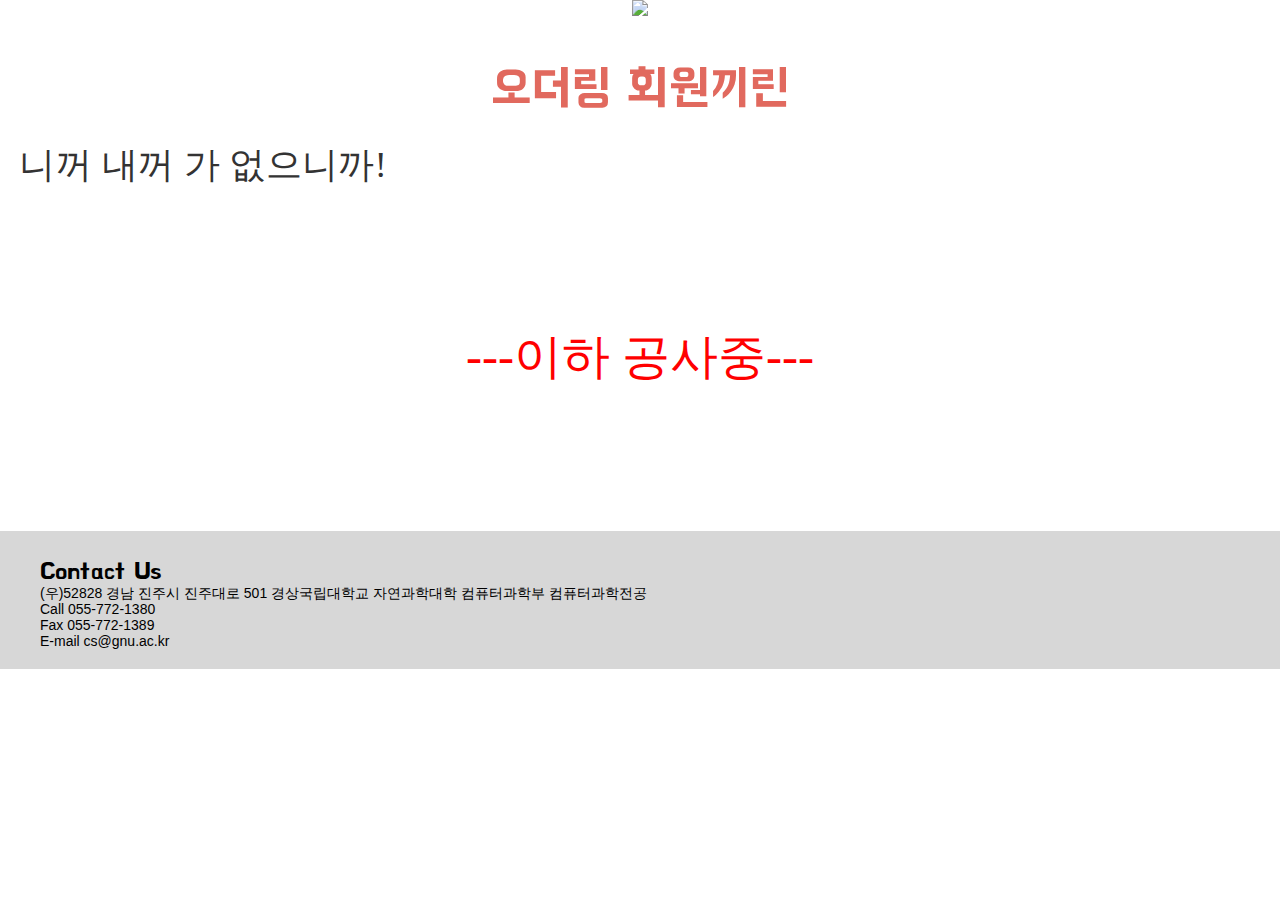
==== Coupon_EventPage.html @ ef160b81 "쿠폰 이벤트 페이지 작업(미완)" ====
<!DOCTYPE html>
<html lang="ko" style="background-color: white;">
  
    <head>
        <meta charset="UTF-8">

        <!-- user-scalable=no 는 모바일 기기에서 확대/축소 를 불가능하게 한다-->
        <meta name="viewport" content="width=device-width, initial-scale=1, maximum-scale=1, user-scalable=no">

        <title>오더링 회원이라면 쿠폰 무한제공</title>

        <!-- 부트스트랩 CSS-->
        <link rel="stylesheet" href="https://maxcdn.bootstrapcdn.com/bootstrap/3.3.2/css/bootstrap.min.css">

        <!-- AOS(스크롤 시 애니메이션 시작) 라이브러리-->
        <link href="https://unpkg.com/aos@2.3.1/dist/aos.css" rel="stylesheet"> 
        <script src="https://unpkg.com/aos@2.3.1/dist/aos.js"></script> 
        <script src="https://code.jquery.com/jquery-1.11.3.min.js"></script> 
        <link rel="stylesheet" href="./index.css">
          
    </head>

    <body>
        <!-- AOS 초기화 -->
        <script> 
            AOS.init(); 
        </script>

        <div class="row" style="background-color: white;">
            <div class="col-md-12" style="background-color: white; text-align: center; margin-bottom: 50px;">
                <img src="./images/coupon_inside_title_background.gif" width=100%, height=auto>
            </div>
        </div>

        <div class="row" style="background-color: white;">
            <div class="col-md-12" style="text-align: center; margin-bottom: 30px;">
                <span style="font-size: 48px">
                    <p data-aos="flip-right" class="bm-font" style="letter-spacing:0.01em; color: #E1695E" ><b>오더링 회원끼린</b></p>
                </span>
            </div>
            <div class="col-md-4" style="text-align: center; margin-bottom: 150px;">
                <span style="font-size: 36px">
                    <span data-aos="fade-in" data-aos-duration="500" data-aos-delay="300" class="bmeul-font" style="letter-spacing:0.01em;">
                        <b>니꺼</b>
                    </span>
                    <span data-aos="fade-in" data-aos-duration="500" data-aos-delay="700" class="bmeul-font" style="letter-spacing:0.01em;">
                        <b>내꺼</b>
                    </span>
                    <span data-aos="fade-in" data-aos-duration="500" data-aos-delay="1100" class="bmeul-font" style="letter-spacing:0.01em">
                        <b>가 없으니까!</b>
                    </span>
                </span>
            </div>




            <div class="col-md-12" style="text-align: center; margin-bottom: 150px;">
                <span class="bm-jua" style="color:red; margin-top: 100px;">
                    <b style="font-size: 48px;">---이하 공사중---</b>
                </span>
            </div>



        </div>


        <div class="row" id="closing">
            <div class="col-md-12">
                <span class="bm-font" style="font-size: 24px; color: black;"><b>Contact Us</b></span>
            </div>
            <div class="col-md-12">
                <span class="closing-text">(우)52828 경남 진주시 진주대로 501 경상국립대학교 자연과학대학 컴퓨터과학부 컴퓨터과학전공</span>
            </div>
            <div class="col-md-12">
                <span class="closing-text"><b>Call </b>055-772-1380</span>
            </div>
            <div class="col-md-12">
                <span class="closing-text"><b>Fax </b>055-772-1389</span>
            </div>
            <div class="col-md-12">
                <span class="closing-text"><b>E-mail </b>cs@gnu.ac.kr</span>
            </div>
        </div>
    </body>
</html>
---- index.css ----
@import url('./reset.css');

/*구글 웹 폰트 적용*/
@import url(//fonts.googleapis.com/earlyaccess/jejumyeongjo.css);
            
.ordering_font{
    font-family: 'Jeju Myeongjo', serif;/*웹 폰트 지정*/
    color: #E1695E;
    font-size: large;
}

@font-face{
font-family:'BMHANNAPro'; /*글꼴*/
src: local('BMHANNAPro'),
url('BMHANNAPro.ttf') format('truetype');
}

@font-face{
font-family:'SquarePeg'; /*글꼴*/
src: local('SquarePeg'),
url('SquarePeg.ttf') format('truetype');
}

body {
    width: 100%;
}

/*웹 폰트 지정*/
.bm-font{
    font-family: 'BMHANNAPro', sans-serif;
    color: black;
}

.square-font{
    font-family: 'SquarePeg', sans-serif;
    color: black;
}

.closing-text{
    font-family: sans-serif;
    color: black;
    font-size: 14px;
}
/***********/

.insta{
    margin-bottom: 150px;
}

#padtop{
    padding:50px 0px 0px 0px;
}

#padtopbot{
    padding:50px 0px 50px 0px;
}

#padbot{
    padding:0px 0px 50px 0px;
}

#padtopbotlg{
    padding:300px 0px 100px 0px;
}

#mediumpad{
    padding:50px 0px 0px 0px;
}

#martop{
    margin:50px 0px 0px 0px;
}

#marbot{
    margin:0px 0px 50px 0px;
}
#martopbot{
    margin:50px 0px 50px 0px;
}

#martopbotlg{
    margin:300px 0px 100px 0px;
}

#medium{
    margin:50px 0px 0px 0px;
}

#closing{
    background-color: rgb(215, 215, 215); 
    padding-left: 40px;
    padding-right: 50px;
    padding-top: 30px;
    padding-bottom: 20px;
}
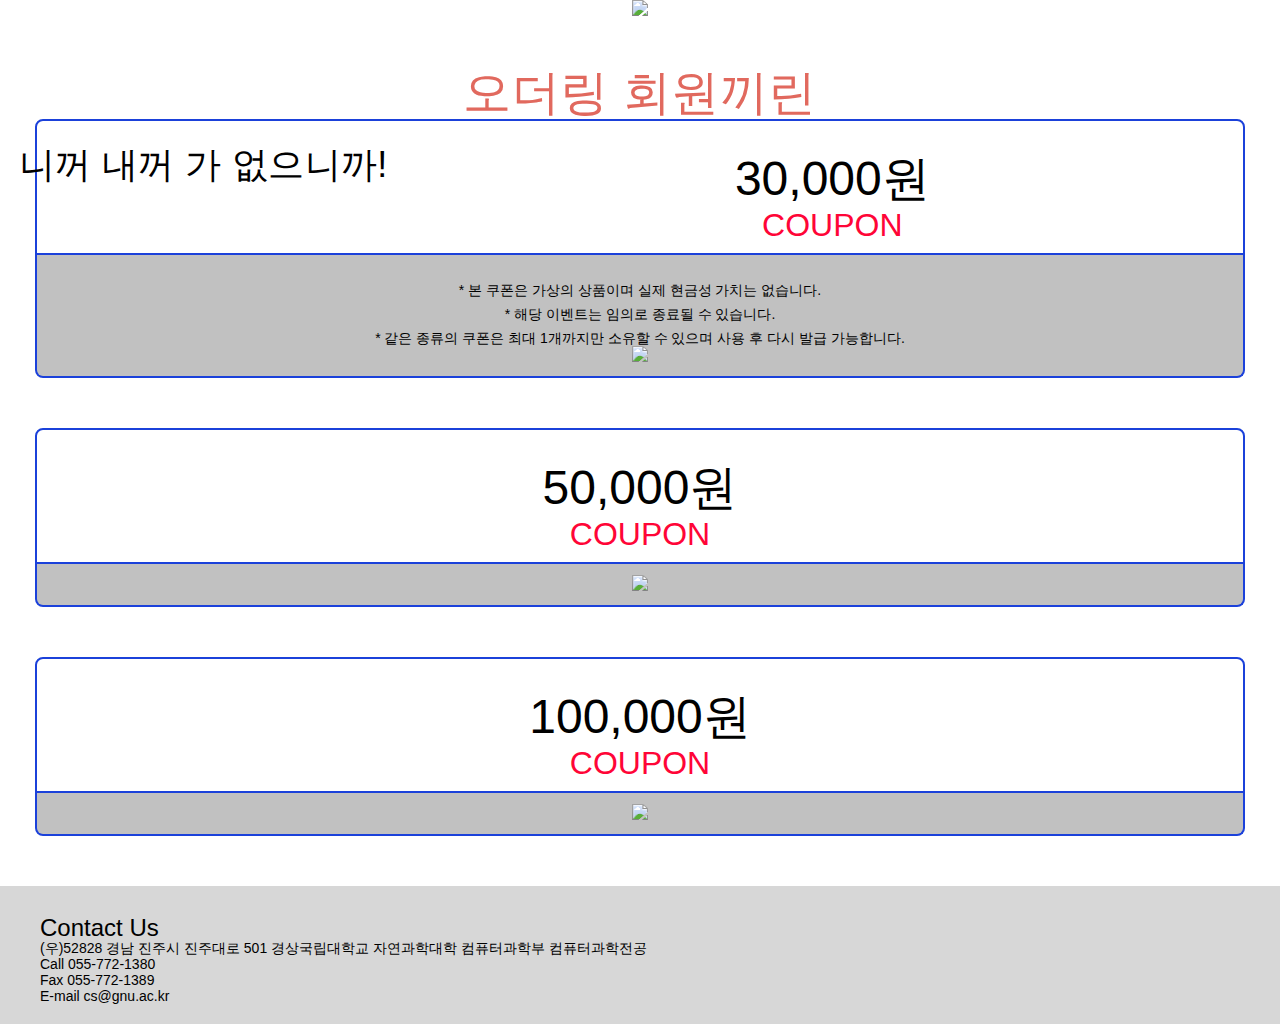
==== commit 5fd28166: "쿠폰 다운로드 버튼 클릭 이벤트 임시 적용" ====
--- a/Coupon_EventPage.html
+++ b/Coupon_EventPage.html
@@ -38,7 +38,7 @@
                     <p data-aos="flip-right" class="bm-font" style="letter-spacing:0.01em; color: #E1695E" ><b>오더링 회원끼린</b></p>
                 </span>
             </div>
-            <div class="col-md-4" style="text-align: center; margin-bottom: 150px;">
+            <div class="col-md-4" style="text-align: center; margin-bottom: 100px;">
                 <span style="font-size: 36px">
                     <span data-aos="fade-in" data-aos-duration="500" data-aos-delay="300" class="bmeul-font" style="letter-spacing:0.01em;">
                         <b>니꺼</b>
@@ -52,17 +52,35 @@
                 </span>
             </div>
 
-
-
-
-            <div class="col-md-12" style="text-align: center; margin-bottom: 150px;">
-                <span class="bm-jua" style="color:red; margin-top: 100px;">
-                    <b style="font-size: 48px;">---이하 공사중---</b>
-                </span>
+            <div class="col-md-12">
+                <p class="download-text">* 본 쿠폰은 가상의 상품이며 실제 현금성 가치는 없습니다.</p>
+                <p class="download-text" style="margin-top: 10px;">* 해당 이벤트는 임의로 종료될 수 있습니다.</p>
+                <p class="download-text" style="margin-top: 10px; padding-left: 10px; padding-right: 10px;">* 같은 종류의 쿠폰은 최대 1개까지만 소유할 수 있으며 사용 후 다시 발급 가능합니다.</p>
+            </div>
+            
+            <div class = "couponbox">
+                <p style="font-size: 48px;" class="bmdh-font">30,000원</p>
+                <p style="margin-top: 30px;font-size: 32px;color: rgb(255, 5, 55);" class="bmdh-font">COUPON</p>
+            </div>
+            <div type="button" class = "download-background">
+                <button type="button" class="download-btn" onclick="alert('3만원 쿠폰 클릭')"><img src="./images/download-icon.png" width="40px" height="auto"></button>
             </div>
 
+            <div class = "couponbox">
+                <p style="font-size: 48px;" class="bmdh-font">50,000원</p>
+                <p style="margin-top: 30px;font-size: 32px;color: rgb(255, 5, 55);" class="bmdh-font">COUPON</p>
+            </div>
+            <div type="button" class = "download-background">
+                <button type="button" class="download-btn" onclick="alert('5만원 쿠폰 클릭')"><img src="./images/download-icon.png" width="40px" height="auto"></button>
+            </div>
 
-
+            <div class = "couponbox">
+                <p style="font-size: 48px;" class="bmdh-font">100,000원</p>
+                <p style="margin-top: 30px;font-size: 32px;color: rgb(255, 5, 55);" class="bmdh-font">COUPON</p>
+            </div>
+            <div type="button" class = "download-background" style="margin-bottom: 50px;">
+                <button type="button" class="download-btn" onclick="alert('10만원 쿠폰 클릭')"><img src="./images/download-icon.png" width="40px" height="auto"></button>
+            </div>
         </div>
 
 
--- a/index.css
+++ b/index.css
@@ -12,13 +12,37 @@
 @font-face{
 font-family:'BMHANNAPro'; /*글꼴*/
 src: local('BMHANNAPro'),
-url('BMHANNAPro.ttf') format('truetype');
+url('./fonts/BMHANNAPro.ttf') format('truetype');
 }
 
 @font-face{
 font-family:'SquarePeg'; /*글꼴*/
 src: local('SquarePeg'),
-url('SquarePeg.ttf') format('truetype');
+url('./fonts/SquarePeg.ttf') format('truetype');
+}
+
+@font-face{
+font-family:'BMDOHYEON'; /*글꼴*/
+src: local('BMDOHYEON'),
+url('./fonts/BMDOHYEON.ttf') format('truetype');
+}
+
+@font-face{
+font-family:'BMEULJIROTTF'; /*글꼴*/
+src: local('BMEULJIROTTF'),
+url('./fonts/BMEULJIROTTF.ttf') format('truetype');
+}
+
+@font-face{
+font-family:'BMJUA'; /*글꼴*/
+src: local('BMJUA'),
+url('./fonts/BMJUA.ttf') format('truetype');
+}
+
+@font-face{
+font-family:'BMKIRANGHAERANG'; /*글꼴*/
+src: local('BMKIRANGHAERANG'),
+url('./fonts/BMKIRANGHAERANG.ttf') format('truetype');
 }
 
 body {
@@ -31,11 +55,74 @@
     color: black;
 }
 
+.bmjua-font{
+    font-family: 'BMHANNAPro', sans-serif;
+    color: black;
+}
+
+.bmdh-font{
+    font-family: 'BMDOHYEON', sans-serif;
+    color: black;
+}
+
+.bmeul-font{
+    font-family: 'BMEULJIROTTF', sans-serif;
+    color: black;
+}
+
+.bmki-font{
+    font-family: 'BMKIRANGHAERANG', sans-serif;
+    color: black;
+}
 .square-font{
     font-family: 'SquarePeg', sans-serif;
     color: black;
 }
 
+/* 모서리 둥근 사각형 */
+.couponbox {
+    background-color: white;
+    border: 2px solid rgb(27, 65, 218);
+    line-height: 1rem;
+    border-top-left-radius: 0.5rem;
+    border-top-right-radius: 0.5rem;
+    margin-left: 50px;
+    margin-right: 50px; 
+    width: auto; 
+    height: auto;
+    text-align: center;
+    margin-top: 50px;
+    padding-top: 50px;
+    padding-bottom: 20px;
+}
+.download-background {
+    background-color: #c1c1c1;
+    border-bottom: 2px solid rgb(27, 65, 218);
+    border-left: 2px solid rgb(27, 65, 218);
+    border-right: 2px solid rgb(27, 65, 218);
+    line-height: 1rem;
+    border-bottom-left-radius: 0.5rem;
+    border-bottom-right-radius: 0.5rem;
+    margin-left: 50px;
+    margin-right: 50px; 
+    width: auto; 
+    height: auto;
+    text-align: center;
+    padding-top: 10px;
+    padding-bottom: 10px;
+}
+.download-btn {
+    background-color: #c1c1c1;
+    text-align: center;
+    border: 0;
+    outline: 0;
+}
+.download-text{
+    text-align: center;
+    font-family: sans-serif;
+    color: black;
+    font-size: 14px;
+}
 .closing-text{
     font-family: sans-serif;
     color: black;
@@ -46,6 +133,8 @@
 .insta{
     margin-bottom: 150px;
 }
+
+
 
 #padtop{
     padding:50px 0px 0px 0px;
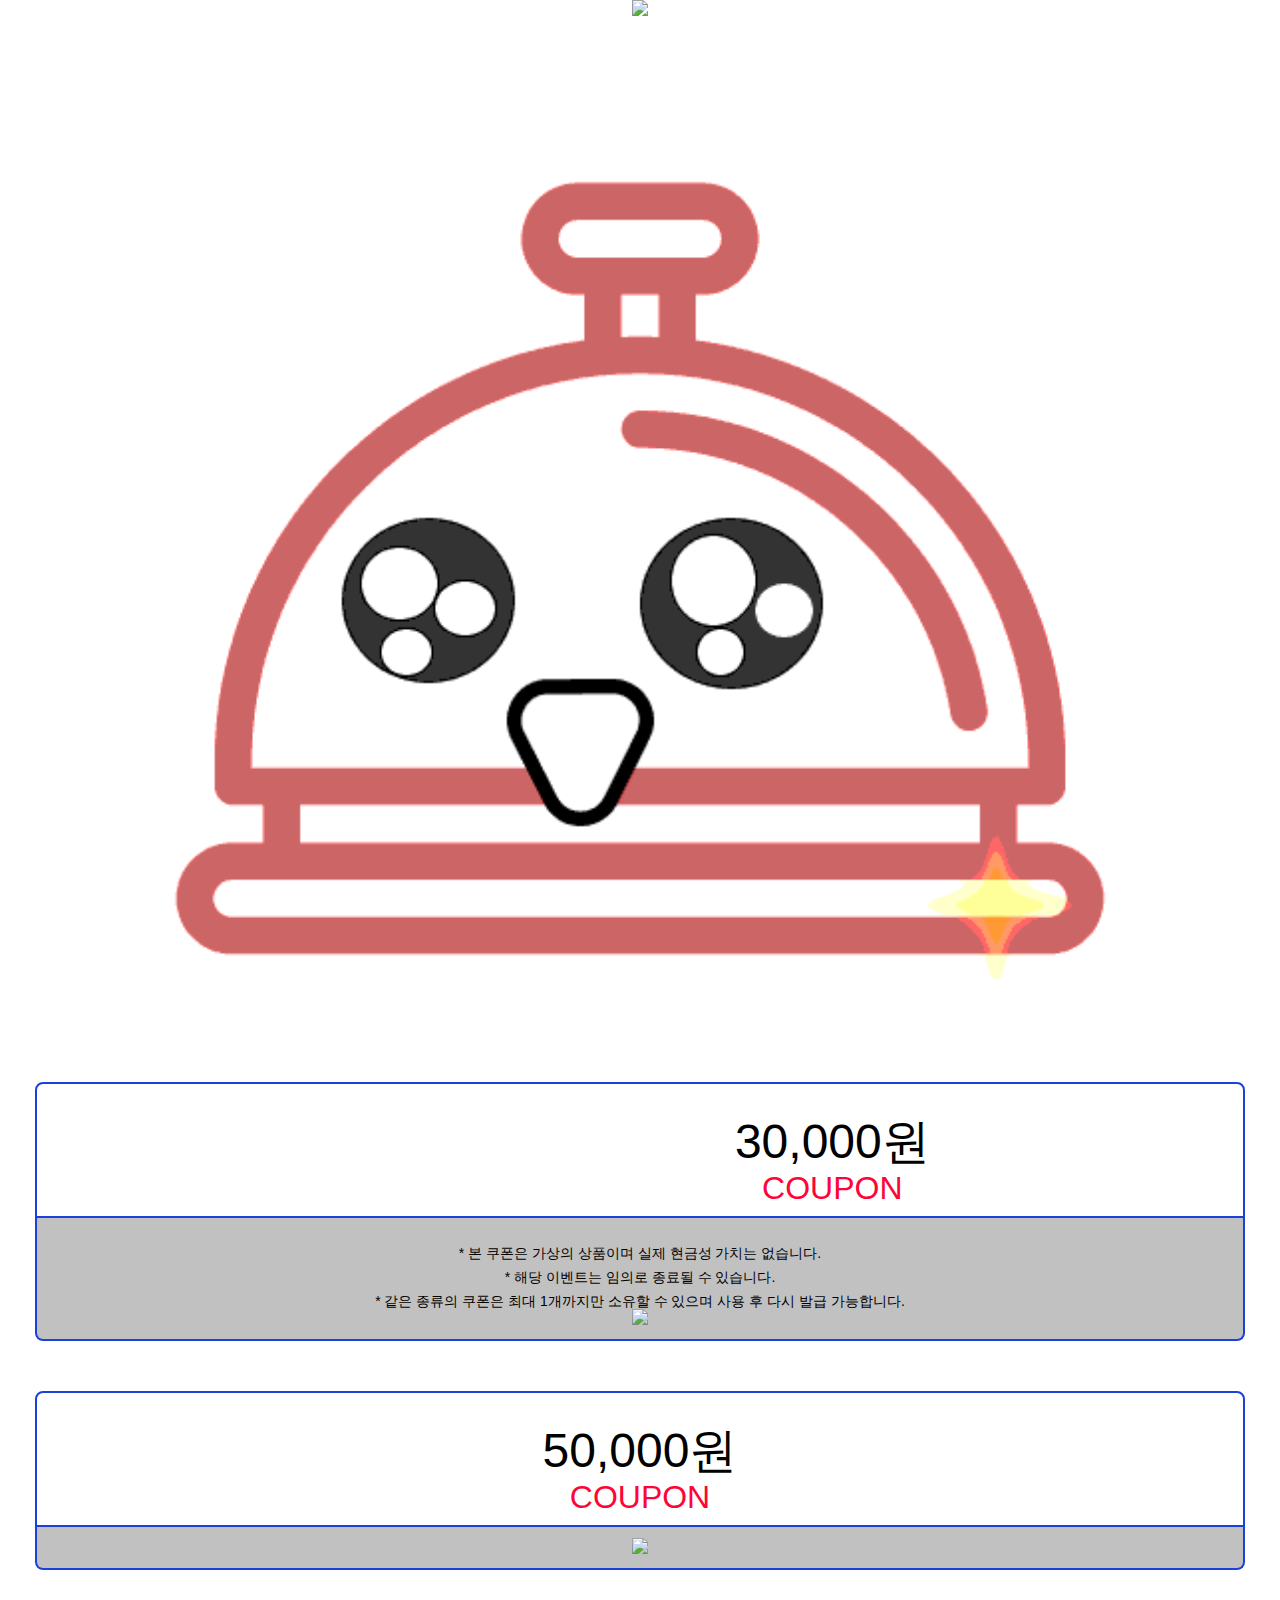
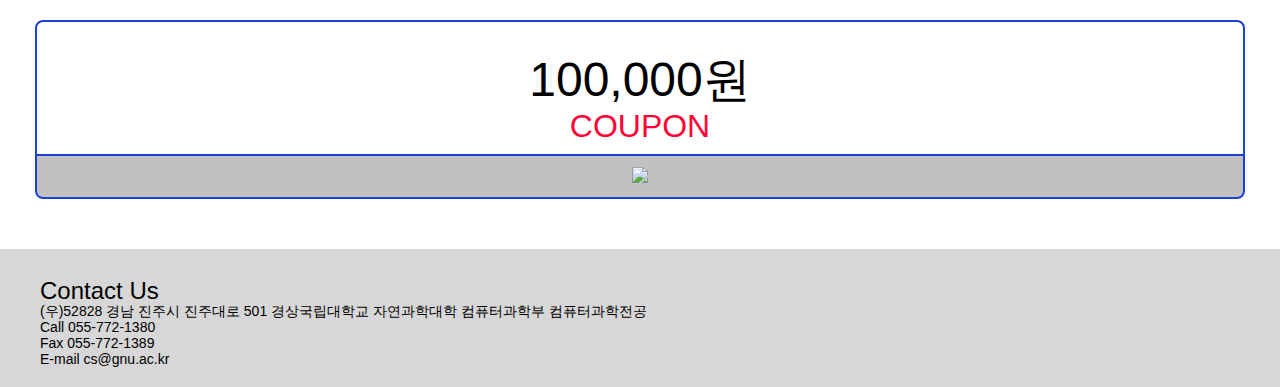
==== commit 1011deb6: "쿠폰 이벤트페이지 gif요소 추가" ====
--- a/Coupon_EventPage.html
+++ b/Coupon_EventPage.html
@@ -21,17 +21,28 @@
     </head>
 
     <body>
+        <!-- 클라이언트 자바스크립트 연동 -->
+        <script type="text/javascript">
+            function couponIssueToAndroid(price) {
+                Android.CouponIssue(parseInt(price));
+            }
+        </script>
+
         <!-- AOS 초기화 -->
         <script> 
             AOS.init(); 
         </script>
 
         <div class="row" style="background-color: white;">
-            <div class="col-md-12" style="background-color: white; text-align: center; margin-bottom: 50px;">
+            <div class="col-md-12" style="background-color: white; text-align: center; margin-bottom: 0px;">
                 <img src="./images/coupon_inside_title_background.gif" width=100%, height=auto>
             </div>
         </div>
-
+        <div class="row" style="background-color:white">
+            <div class="col-md-12" style="text-align: center; margin-bottom: 30px;">
+                <img src="./images/eventweb_2_ordering_short.gif" width=100%, height=auto>
+            </div>
+        </div>
         <div class="row" style="background-color: white;">
             <div class="col-md-12" style="text-align: center; margin-bottom: 30px;">
                 <span style="font-size: 48px">
@@ -62,24 +73,24 @@
                 <p style="font-size: 48px;" class="bmdh-font">30,000원</p>
                 <p style="margin-top: 30px;font-size: 32px;color: rgb(255, 5, 55);" class="bmdh-font">COUPON</p>
             </div>
-            <div type="button" class = "download-background">
-                <button type="button" class="download-btn" onclick="alert('3만원 쿠폰 클릭')"><img src="./images/download-icon.png" width="40px" height="auto"></button>
+            <div class = "download-background">
+                <button type="button" class="download-btn" onClick="couponIssueToAndroid('30000')"><img src="./images/download-icon.png" width="40px" height="auto"></button>
             </div>
 
             <div class = "couponbox">
                 <p style="font-size: 48px;" class="bmdh-font">50,000원</p>
                 <p style="margin-top: 30px;font-size: 32px;color: rgb(255, 5, 55);" class="bmdh-font">COUPON</p>
             </div>
-            <div type="button" class = "download-background">
-                <button type="button" class="download-btn" onclick="alert('5만원 쿠폰 클릭')"><img src="./images/download-icon.png" width="40px" height="auto"></button>
+            <div class = "download-background">
+                <button type="button" class="download-btn" onClick="couponIssueToAndroid('50000')"><img src="./images/download-icon.png" width="40px" height="auto"></button>
             </div>
 
             <div class = "couponbox">
                 <p style="font-size: 48px;" class="bmdh-font">100,000원</p>
                 <p style="margin-top: 30px;font-size: 32px;color: rgb(255, 5, 55);" class="bmdh-font">COUPON</p>
             </div>
-            <div type="button" class = "download-background" style="margin-bottom: 50px;">
-                <button type="button" class="download-btn" onclick="alert('10만원 쿠폰 클릭')"><img src="./images/download-icon.png" width="40px" height="auto"></button>
+            <div class = "download-background" style="margin-bottom: 50px;">
+                <button type="button" class="download-btn" onClick="couponIssueToAndroid('100000')"><img src="./images/download-icon.png" width="40px" height="auto"></button>
             </div>
         </div>
 
